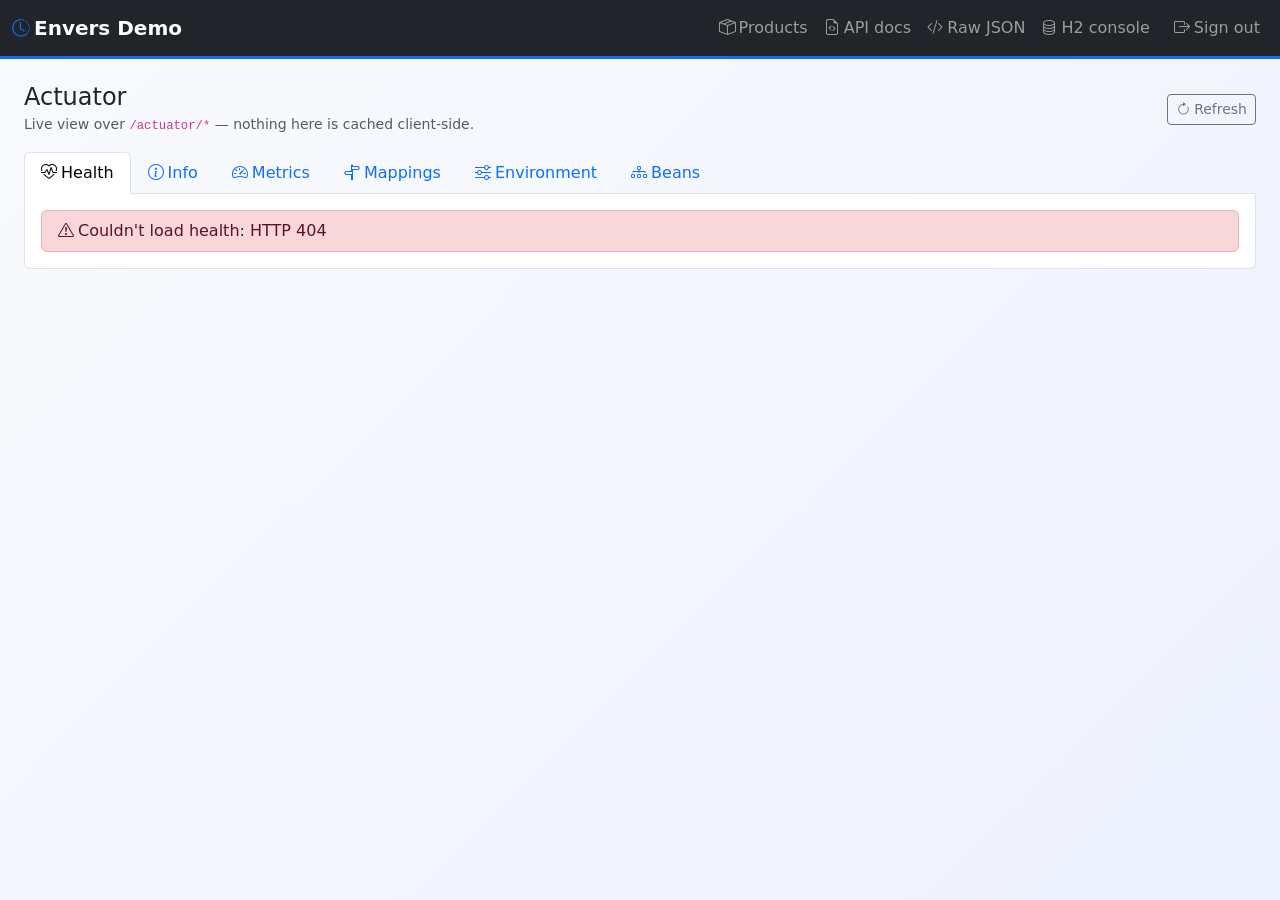
==== src/main/resources/static/actuator.html @ 0e51f9df "feat: localize audit history labels and improve revision UI" ====
<!doctype html>
<html lang="en" data-bs-theme="light">
<head>
    <meta charset="UTF-8">
    <meta name="viewport" content="width=device-width, initial-scale=1">
    <title>Envers Demo &middot; Actuator</title>

    <link href="https://cdn.jsdelivr.net/npm/bootstrap@5.3.3/dist/css/bootstrap.min.css" rel="stylesheet">
    <link href="https://cdn.jsdelivr.net/npm/bootstrap-icons@1.11.3/font/bootstrap-icons.min.css" rel="stylesheet">
    <link href="css/app.css" rel="stylesheet">
</head>
<body>

<nav class="navbar navbar-expand-lg navbar-dark bg-dark border-bottom border-primary border-3">
    <div class="container-fluid">
        <a class="navbar-brand fw-semibold" href="index.html">
            <i class="bi bi-clock-history text-primary me-1"></i>Envers Demo
        </a>
        <button class="navbar-toggler" type="button" data-bs-toggle="collapse" data-bs-target="#navContent">
            <span class="navbar-toggler-icon"></span>
        </button>
        <div class="collapse navbar-collapse" id="navContent">
            <ul class="navbar-nav ms-auto">
                <li class="nav-item">
                    <a class="nav-link" href="index.html">
                        <i class="bi bi-box-seam me-1"></i>Products
                    </a>
                </li>
                <li class="nav-item">
                    <a class="nav-link" href="/swagger-ui/index.html" target="_blank">
                        <i class="bi bi-file-earmark-code me-1"></i>API docs
                    </a>
                </li>
                <li class="nav-item">
                    <a class="nav-link" href="/actuator" target="_blank">
                        <i class="bi bi-code-slash me-1"></i>Raw JSON
                    </a>
                </li>
                <li class="nav-item">
                    <a class="nav-link" href="/h2-console" target="_blank">
                        <i class="bi bi-database me-1"></i>H2 console
                    </a>
                </li>
                <li class="nav-item ms-lg-2">
                    <span class="navbar-text text-light-emphasis small" id="navWhoAmI"></span>
                </li>
                <li class="nav-item">
                    <a class="nav-link" href="/logout">
                        <i class="bi bi-box-arrow-right me-1"></i>Sign out
                    </a>
                </li>
            </ul>
        </div>
    </div>
</nav>

<main class="container-fluid py-4 px-4">

    <div class="d-flex flex-wrap justify-content-between align-items-center mb-3 gap-2">
        <div>
            <h4 class="mb-0">Actuator</h4>
            <small class="text-muted">Live view over <code>/actuator/*</code> &mdash; nothing here is cached client-side.</small>
        </div>
        <button class="btn btn-outline-secondary btn-sm" id="btnRefreshAll">
            <i class="bi bi-arrow-clockwise me-1"></i>Refresh
        </button>
    </div>

    <ul class="nav nav-tabs" id="actuatorTabs">
        <li class="nav-item">
            <button class="nav-link active" data-bs-toggle="tab" data-bs-target="#tab-health" type="button">
                <i class="bi bi-heart-pulse me-1"></i>Health
            </button>
        </li>
        <li class="nav-item">
            <button class="nav-link" data-bs-toggle="tab" data-bs-target="#tab-info" type="button">
                <i class="bi bi-info-circle me-1"></i>Info
            </button>
        </li>
        <li class="nav-item">
            <button class="nav-link" data-bs-toggle="tab" data-bs-target="#tab-metrics" type="button">
                <i class="bi bi-speedometer2 me-1"></i>Metrics
            </button>
        </li>
        <li class="nav-item">
            <button class="nav-link" data-bs-toggle="tab" data-bs-target="#tab-mappings" type="button">
                <i class="bi bi-signpost-split me-1"></i>Mappings
            </button>
        </li>
        <li class="nav-item">
            <button class="nav-link" data-bs-toggle="tab" data-bs-target="#tab-env" type="button">
                <i class="bi bi-sliders me-1"></i>Environment
            </button>
        </li>
        <li class="nav-item">
            <button class="nav-link" data-bs-toggle="tab" data-bs-target="#tab-beans" type="button">
                <i class="bi bi-diagram-3 me-1"></i>Beans
            </button>
        </li>
    </ul>

    <div class="tab-content border border-top-0 rounded-bottom bg-white p-3" id="actuatorTabContent">

        <!-- HEALTH -->
        <div class="tab-pane fade show active" id="tab-health">
            <div id="healthOverall" class="mb-3"></div>
            <div id="healthComponents" class="row g-3"></div>
        </div>

        <!-- INFO -->
        <div class="tab-pane fade" id="tab-info">
            <table class="table table-sm table-striped">
                <tbody id="infoRows"></tbody>
            </table>
        </div>

        <!-- METRICS -->
        <div class="tab-pane fade" id="tab-metrics">
            <div class="row g-3 mb-3" id="metricQuickStats"></div>
            <div class="row g-3">
                <div class="col-md-4">
                    <input type="search" class="form-control mb-2" id="metricFilter" placeholder="Filter metric names&hellip;">
                    <div class="list-group overflow-auto" id="metricList" style="max-height:420px"></div>
                </div>
                <div class="col-md-8">
                    <div id="metricDetail" class="text-muted">Pick a metric on the left to see its measurements and tags.</div>
                </div>
            </div>
        </div>

        <!-- MAPPINGS -->
        <div class="tab-pane fade" id="tab-mappings">
            <input type="search" class="form-control mb-2" id="mappingFilter" placeholder="Filter by path or handler&hellip;">
            <div class="table-responsive">
                <table class="table table-sm table-hover">
                    <thead class="table-light">
                        <tr><th style="width:130px">Method</th><th>Path</th><th>Handler</th></tr>
                    </thead>
                    <tbody id="mappingRows"></tbody>
                </table>
            </div>
        </div>

        <!-- ENV -->
        <div class="tab-pane fade" id="tab-env">
            <div class="input-group mb-3">
                <span class="input-group-text"><i class="bi bi-search"></i></span>
                <input type="search" class="form-control" id="envSearch" placeholder="Search a property name, e.g. spring.datasource.url">
            </div>
            <div id="envSearchResult" class="mb-4"></div>

            <h6 class="text-muted">Property sources</h6>
            <div class="accordion" id="envSourcesAccordion"></div>
        </div>

        <!-- BEANS -->
        <div class="tab-pane fade" id="tab-beans">
            <input type="search" class="form-control mb-2" id="beanFilter" placeholder="Filter by bean name or type&hellip;">
            <div class="table-responsive">
                <table class="table table-sm table-hover">
                    <thead class="table-light">
                        <tr><th>Bean name</th><th>Scope</th><th>Type</th><th class="text-end">Depends on</th></tr>
                    </thead>
                    <tbody id="beanRows"></tbody>
                </table>
            </div>
            <div class="text-muted small" id="beanCount"></div>
        </div>

    </div>
</main>

<script src="https://cdn.jsdelivr.net/npm/bootstrap@5.3.3/dist/js/bootstrap.bundle.min.js"></script>
<script src="js/actuator.js"></script>
</body>
</html>
---- src/main/resources/static/css/app.css ----
body {
    background: linear-gradient(135deg, #f8fafc 0%, #eef2ff 100%);
    min-height: 100vh;
}

#root {
    min-height: 100vh;
}

.navbar-brand i {
    font-size: 1.1rem;
}

.table td,
.table th {
    vertical-align: middle;
}

.card-surface {
    border: 1px solid rgba(15, 23, 42, 0.08);
    box-shadow: 0 12px 40px rgba(15, 23, 42, 0.06);
}

.history-card {
    border: 1px solid rgba(148, 163, 184, 0.25);
    border-radius: 0.85rem;
    padding: 1rem;
    margin-bottom: 0.9rem;
    background: #fff;
}

.language-switcher .btn.active {
    background-color: #2563eb;
    color: #fff;
}

.toast-container {
    z-index: 1080;
}

.toast {
    min-width: 260px;
}

.toast.text-bg-success,
.toast.text-bg-danger {
    color: #fff;
}
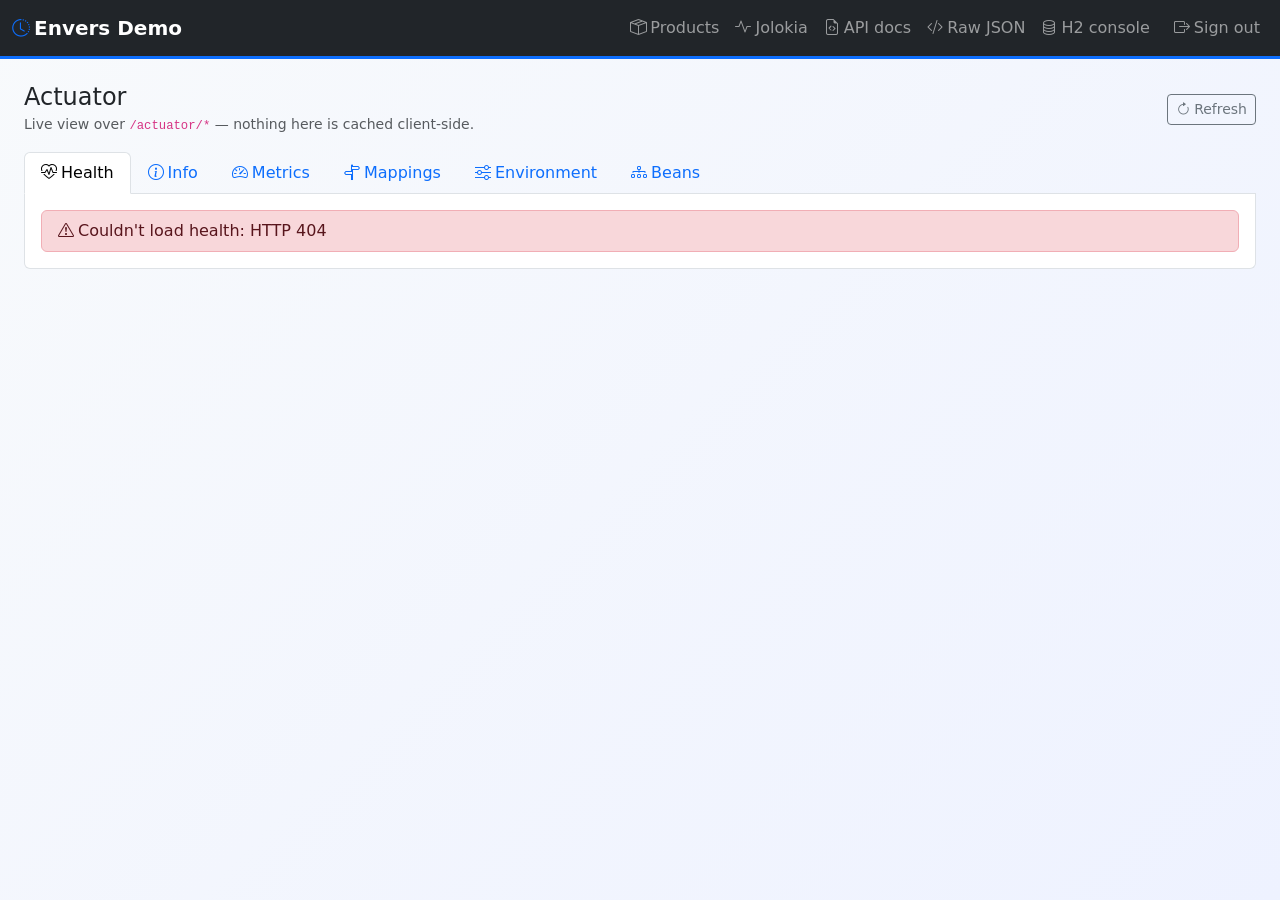
==== commit faf009f4: "Secure Jolokia: require ACTUATOR_ADMIN, add IP filter, config property, and enhance dashboard UI" ====
--- a/src/main/resources/static/actuator.html
+++ b/src/main/resources/static/actuator.html
@@ -26,6 +26,10 @@
                         <i class="bi bi-box-seam me-1"></i>Products
                     </a>
                 </li>
+                <li class="nav-item">
+                    <a class="nav-link" href="/jolokia-dashboard.html" target="_blank">
+                        <i class="bi bi-activity me-1"></i>Jolokia
+                    </a>
                 <li class="nav-item">
                     <a class="nav-link" href="/swagger-ui/index.html" target="_blank">
                         <i class="bi bi-file-earmark-code me-1"></i>API docs
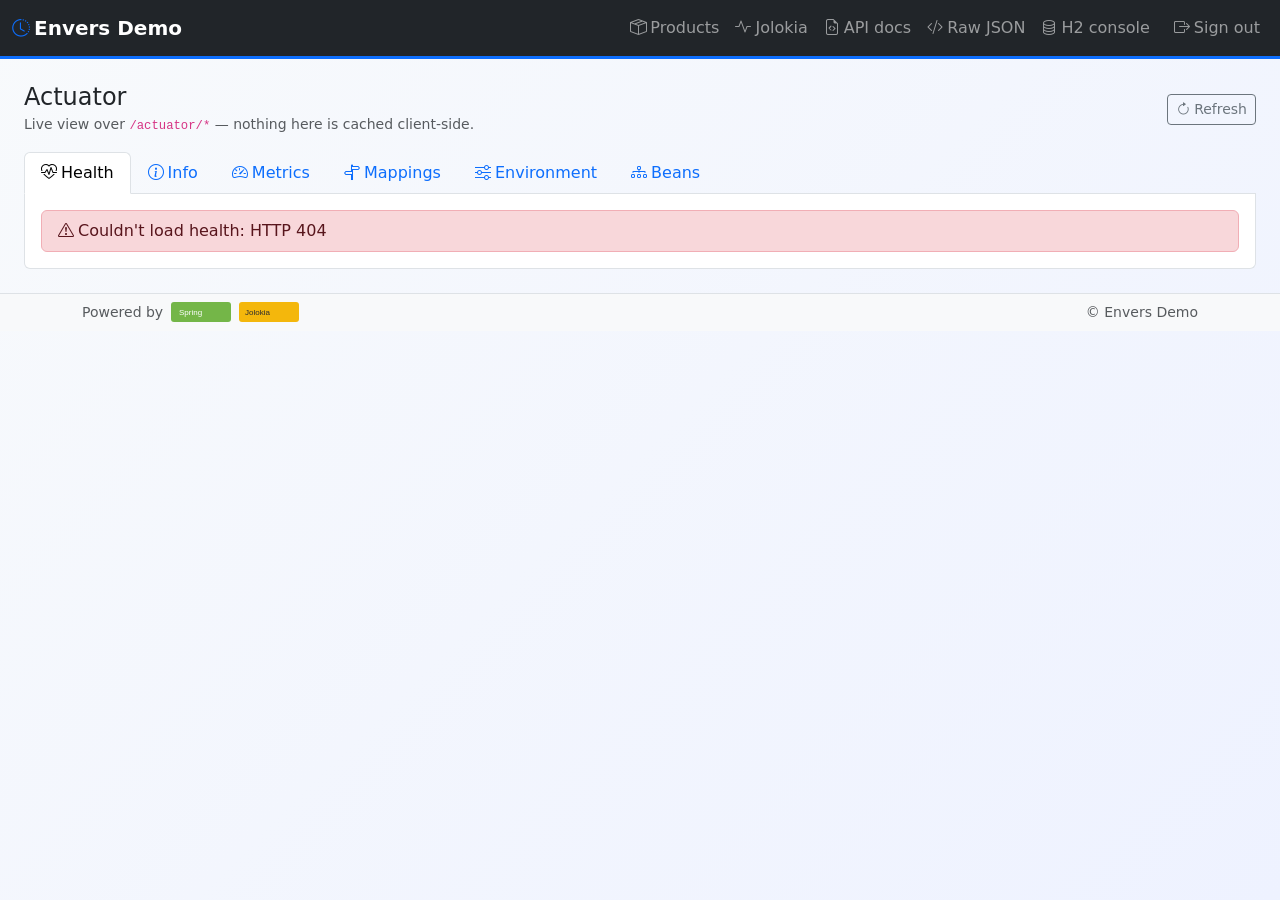
==== commit 56d14039: "Add powered-by footer to static pages with logos and styles" ====
--- a/src/main/resources/static/actuator.html
+++ b/src/main/resources/static/actuator.html
@@ -176,5 +176,17 @@
 
 <script src="https://cdn.jsdelivr.net/npm/bootstrap@5.3.3/dist/js/bootstrap.bundle.min.js"></script>
 <script src="js/actuator.js"></script>
+</script>
+
+<footer class="powered-by bg-light border-top py-2">
+    <div class="container d-flex flex-wrap justify-content-between align-items-center">
+        <div class="d-flex align-items-center">
+            <span class="small text-muted me-2">Powered by</span>
+            <img src="images/logo-spring.svg" alt="Spring" class="footer-logo" />
+            <img src="images/logo-jolokia.svg" alt="Jolokia" class="footer-logo" />
+        </div>
+        <div class="small text-muted">© Envers Demo</div>
+    </div>
+</footer>
 </body>
 </html>
--- a/src/main/resources/static/css/app.css
+++ b/src/main/resources/static/css/app.css
@@ -46,3 +46,19 @@
 .toast.text-bg-danger {
     color: #fff;
 }
+
+/* Powered-by footer */
+.powered-by {
+    background: rgba(250,250,250,0.9);
+}
+.powered-by .footer-logo {
+    height: 20px;
+    width: auto;
+    display: inline-block;
+    margin-right: 8px;
+    opacity: 0.95;
+}
+@media (max-width: 576px) {
+    .powered-by .footer-logo { height: 18px; }
+    .powered-by .container { gap: .5rem; }
+}
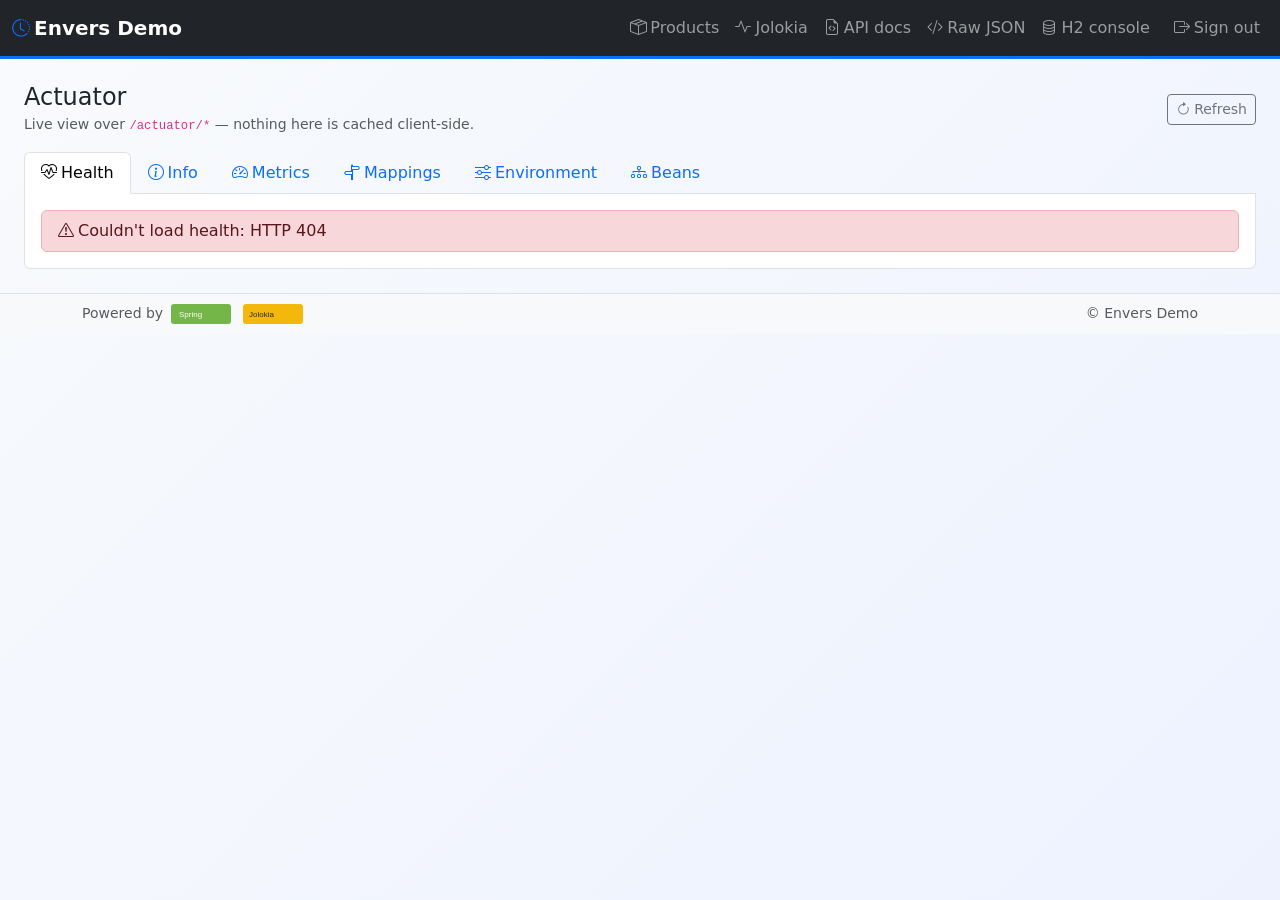
==== commit 0b7d7cb2: "Tweak footer logos: add links and accessibility titles" ====
--- a/src/main/resources/static/actuator.html
+++ b/src/main/resources/static/actuator.html
@@ -182,8 +182,12 @@
     <div class="container d-flex flex-wrap justify-content-between align-items-center">
         <div class="d-flex align-items-center">
             <span class="small text-muted me-2">Powered by</span>
-            <img src="images/logo-spring.svg" alt="Spring" class="footer-logo" />
-            <img src="images/logo-jolokia.svg" alt="Jolokia" class="footer-logo" />
+            <a href="https://spring.io" target="_blank" rel="noopener noreferrer" class="d-inline-block me-1" title="Spring">
+                <img src="images/logo-spring.svg" alt="Spring" class="footer-logo" />
+            </a>
+            <a href="https://jolokia.org" target="_blank" rel="noopener noreferrer" class="d-inline-block" title="Jolokia">
+                <img src="images/logo-jolokia.svg" alt="Jolokia" class="footer-logo" />
+            </a>
         </div>
         <div class="small text-muted">© Envers Demo</div>
     </div>
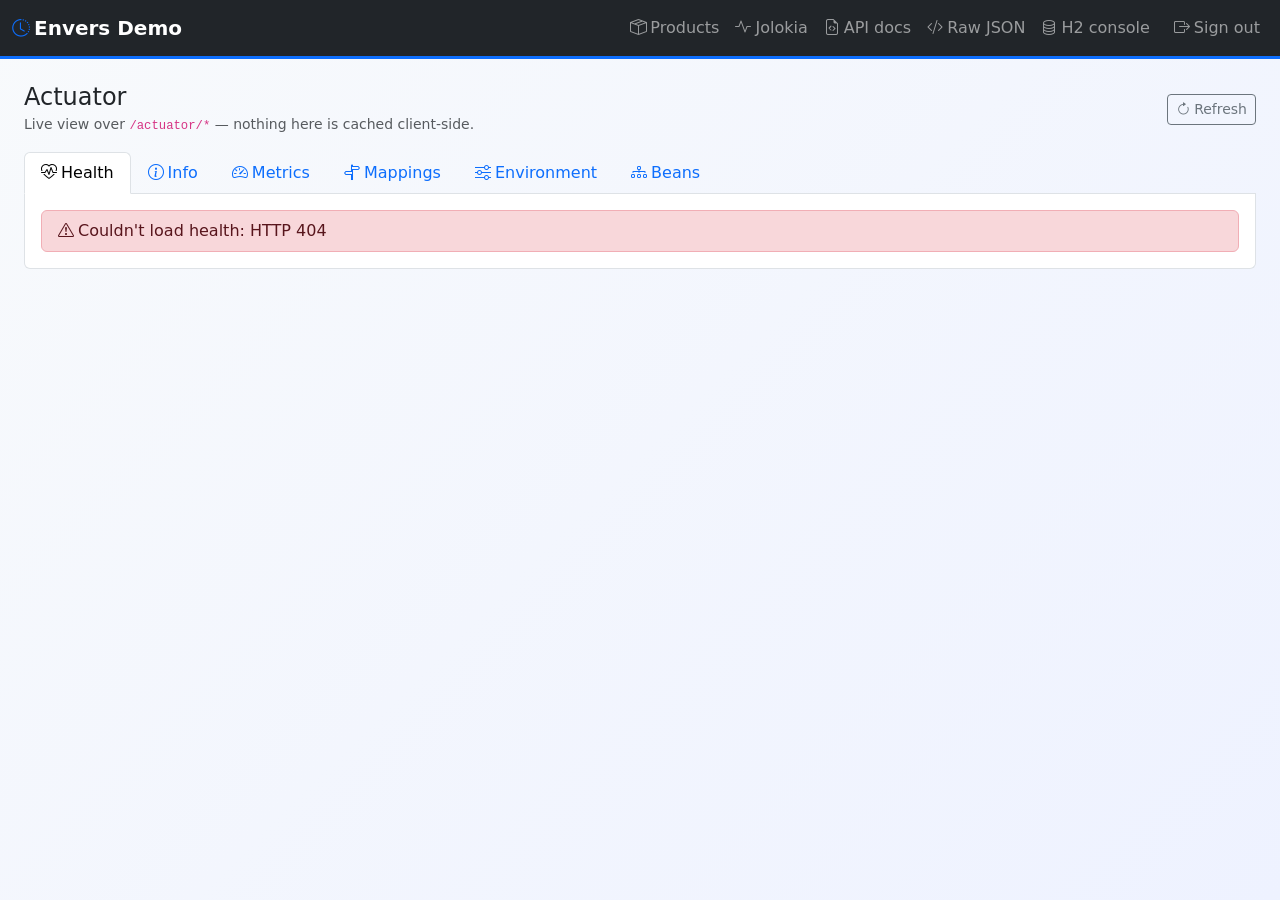
==== commit cc80543d: "Consolidate footer into shared fragment and add client-side include script" ====
--- a/src/main/resources/static/actuator.html
+++ b/src/main/resources/static/actuator.html
@@ -178,19 +178,9 @@
 <script src="js/actuator.js"></script>
 </script>
 
-<footer class="powered-by bg-light border-top py-2">
-    <div class="container d-flex flex-wrap justify-content-between align-items-center">
-        <div class="d-flex align-items-center">
-            <span class="small text-muted me-2">Powered by</span>
-            <a href="https://spring.io" target="_blank" rel="noopener noreferrer" class="d-inline-block me-1" title="Spring">
-                <img src="images/logo-spring.svg" alt="Spring" class="footer-logo" />
-            </a>
-            <a href="https://jolokia.org" target="_blank" rel="noopener noreferrer" class="d-inline-block" title="Jolokia">
-                <img src="images/logo-jolokia.svg" alt="Jolokia" class="footer-logo" />
-            </a>
-        </div>
-        <div class="small text-muted">© Envers Demo</div>
-    </div>
-</footer>
+</div>
+    <div id="site-footer"></div>
+    <script src="js/footer-include.js"></script>
 </body>
 </html>
+</html>
